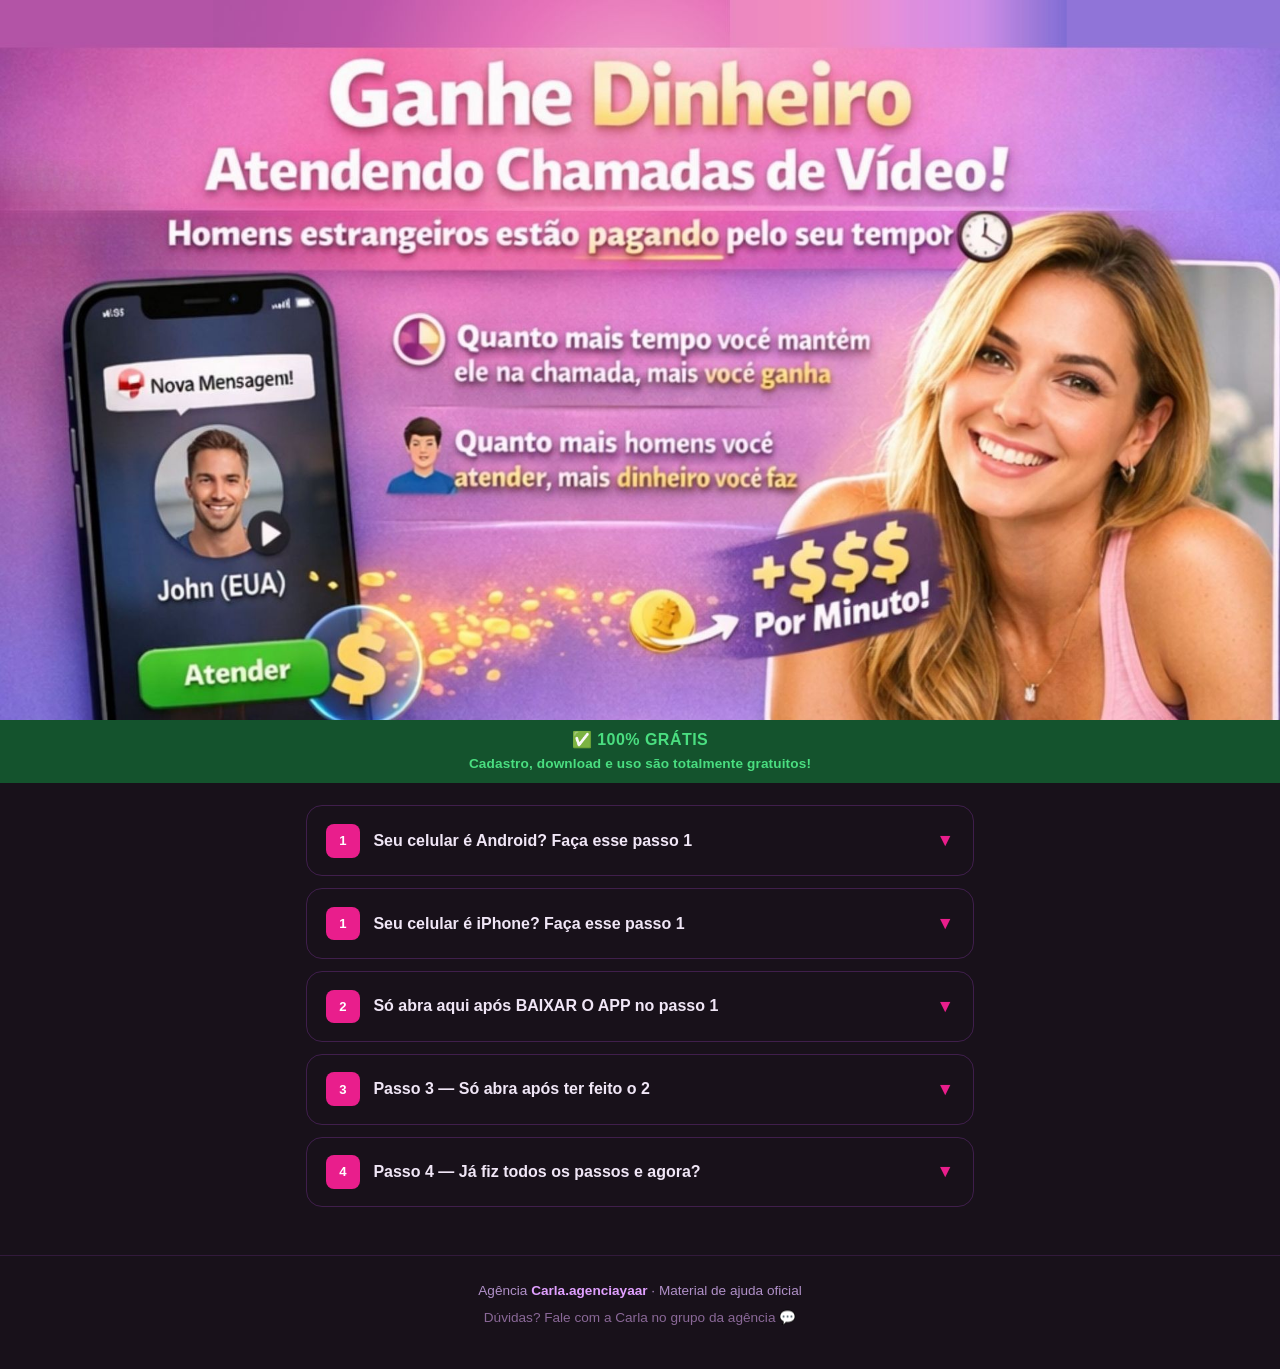
==== index.html @ 20549ee6 "Atualiza título do passo 2: 'Só abra aqui após BAIXAR O APP no passo 1'" ====
<!DOCTYPE html>
<html lang="pt-BR">
<head>
  <meta charset="UTF-8" />
  <meta name="viewport" content="width=device-width, initial-scale=1.0" />
  <title>Carla.agenciayaar – Tutorial</title>
  <link rel="icon" href="favicon.svg" type="image/svg+xml" />
  <link href="https://api.fontshare.com/v2/css?f[]=nunito@400,500,600,700,800,900&display=swap" rel="stylesheet" />
  <style>
    *, *::before, *::after { box-sizing: border-box; margin: 0; padding: 0; }
    html { scroll-behavior: smooth; -webkit-text-size-adjust: none; }
    body {
      font-family: 'Nunito', sans-serif;
      background-color: #18111a;
      color: #f0e6f6;
      min-height: 100dvh;
      line-height: 1.6;
    }

    .site-header { display: none; }

    .banner-topo {
      width: 100%;
      display: block;
      line-height: 0;
    }
    .banner-topo img {
      width: 100%;
      height: auto;
      display: block;
      object-fit: cover;
    }

    .id-form { display: flex; flex-direction: column; gap: .75rem; }
    .id-form .field { display: flex; flex-direction: column; gap: .3rem; }
    .id-form label { font-size: .88rem; font-weight: 700; color: #e0c8f0; letter-spacing: .02em; }
    .id-form input {
      background: rgba(21, 13, 28, 0.7); border: 1.5px solid #4a2560; border-radius: .6rem;
      padding: .75rem 1rem; font-size: 1rem; font-family: inherit; color: #f0e6f6;
      outline: none; transition: border-color .18s, box-shadow .18s; width: 100%; min-height: 44px;
    }
    .id-form input::placeholder { color: #6a4880; }
    .id-form input:focus { border-color: #e91e8c; box-shadow: 0 0 0 3px rgba(233,30,140,0.18); }
    .btn-enviar {
      display: flex; align-items: center; justify-content: center; gap: .5rem;
      background: #e91e8c; color: #fff; font-family: inherit; font-size: 1rem;
      font-weight: 800; padding: .85rem 1.2rem; border-radius: 2rem; border: none;
      cursor: pointer; width: 100%; min-height: 48px; margin-top: .2rem;
      transition: background .18s, transform .12s, opacity .18s; letter-spacing: .02em;
    }
    .btn-enviar:hover:not(:disabled) { background: #c2177a; transform: translateY(-1px); }
    .btn-enviar:disabled { opacity: .6; cursor: not-allowed; }
    .btn-enviar .spinner {
      width: 16px; height: 16px; border: 2.5px solid rgba(255,255,255,0.4);
      border-top-color: #fff; border-radius: 50%; animation: spin .7s linear infinite; display: none;
    }
    .btn-enviar.loading .spinner { display: block; }
    .btn-enviar.loading .btn-text { display: none; }
    @keyframes spin { to { transform: rotate(360deg); } }
    .form-feedback {
      border-radius: .6rem; padding: .7rem 1rem; font-size: .88rem;
      font-weight: 700; line-height: 1.5; display: none; margin-top: .3rem;
    }
    .form-feedback.show { display: block; }
    .form-feedback.success { background: #0a2015; border-left: 4px solid #22c55e; color: #bbf7d0; }
    .form-feedback.error   { background: #2a0d12; border-left: 4px solid #ef4444; color: #fecaca; }

    .faixa-gratis {
      background: rgb(20, 83, 45); padding: .65rem 1rem; text-align: center;
    }
    .faixa-gratis .linha1 {
      display: block; font-size: 1rem; font-weight: 900; color: #4ade80;
      letter-spacing: .03em; line-height: 1.3;
    }
    .faixa-gratis .linha2 {
      display: block; font-size: .85rem; font-weight: 700; color: #4ade80;
      letter-spacing: .01em; line-height: 1.4; margin-top: .15rem;
    }

    .steps-container {
      max-width: 700px; margin: 1.4rem auto 3rem; padding: 0 1rem;
      display: flex; flex-direction: column; gap: .75rem;
    }
    .step-card { background: transparent; border-radius: 1rem; overflow: hidden; border: 1.5px solid rgba(90, 40, 110, 0.6); }
    .step-header {
      display: flex; align-items: center; gap: .85rem; width: 100%;
      background: none; border: none; padding: 1.1rem 1.2rem; cursor: pointer;
      text-align: left; color: #f0e6f6; font-family: inherit;
      font-size: 1rem; font-weight: 700; transition: background .18s;
    }
    .step-header:hover { background: rgba(233,30,140,0.08); }
    .step-header[aria-expanded="true"] { background: rgba(233,30,140,0.1); }
    .step-number {
      background: #e91e8c; color: #fff; font-size: .82rem; font-weight: 800;
      border-radius: .5rem; min-width: 2.1rem; height: 2.1rem;
      display: flex; align-items: center; justify-content: center; flex-shrink: 0;
    }
    .step-title { flex: 1; }
    .step-arrow { color: #e91e8c; font-size: 1.1rem; flex-shrink: 0; transition: transform .25s cubic-bezier(.16,1,.3,1); }
    .step-header[aria-expanded="true"] .step-arrow { transform: rotate(180deg); }
    .step-content { display: none; }
    .step-content.open { display: block; }
    .step-body {
      padding: 0 1.2rem 1.4rem; border-top: 1.5px solid rgba(90, 40, 110, 0.5);
      padding-top: 1rem; font-size: .95rem; color: #d8c8ea; line-height: 1.75;
    }
    .step-body p { margin-bottom: .7rem; }
    .step-body ul { padding-left: 1.4rem; margin-bottom: .8rem; }
    .step-body ul li { margin-bottom: .35rem; }
    .step-body strong { color: #f0e6f6; }
    .alert { border-radius: .6rem; padding: .75rem 1rem; margin: .7rem 0; font-size: .92rem; line-height: 1.55; }
    .alert-warning { background: transparent; border-left: 4px solid #f59e0b; color: #fde68a; }
    .alert-error   { background: transparent; border-left: 4px solid #ef4444; color: #fecaca; }
    .alert-success { background: transparent; border-left: 4px solid #22c55e; color: #bbf7d0; }
    .alert-info    { background: transparent; border-left: 4px solid #60a5fa; color: #bfdbfe; }
    .alert-pink    { background: transparent; border-left: 4px solid #e91e8c; color: #f9a8d4; }
    .step-images { display: flex; gap: 1rem; flex-wrap: wrap; justify-content: center; margin: 1rem 0; }
    .img-block { flex: 1; min-width: 140px; max-width: 240px; text-align: center; }
    .img-block img, .img-single {
      width: 100%; border-radius: .75rem; border: 2px solid rgba(90, 40, 110, 0.6);
      display: block; margin: 0 auto; max-width: 280px;
    }
    .img-single { margin: 1rem auto; }
    .img-caption { font-size: .82rem; color: #c4a8d8; margin-top: .4rem; line-height: 1.4; }
    .cta-links { display: flex; flex-wrap: wrap; gap: .7rem; margin-top: 1rem; }
    .cta-btn {
      display: inline-flex; align-items: center; gap: .5rem;
      background: #25D366; color: #fff; font-family: inherit;
      font-size: .93rem; font-weight: 700; padding: .65rem 1.2rem;
      border-radius: 2rem; text-decoration: none; border: none; cursor: pointer;
      transition: background .18s, transform .12s;
    }
    .cta-btn:hover { background: #1da851; transform: translateY(-1px); }
    .site-footer {
      text-align: center; padding: 1.5rem 1rem 2.5rem;
      font-size: .85rem; color: #b090c8; border-top: 1px solid rgba(90, 40, 110, 0.4);
      background: transparent;
    }
    .site-footer strong { color: #e0a0ff; }
    .footer-small { margin-top: .3rem; color: #8a6898; }
    @media (max-width: 480px) {
      .steps-container { padding: 0 .75rem; }
      .step-header { padding: .95rem 1rem; font-size: .95rem; }
      .step-body { padding: 0 1rem 1.2rem; padding-top: .85rem; }
    }
  </style>
</head>
<body>

  <header class="site-header"></header>

  <div class="banner-topo">
    <img src="assets/img/banner-topo.jpg" alt="Carla.agenciayaar – Tutorial oficial" width="1200" height="400" loading="eager" />
  </div>

  <div class="faixa-gratis">
    <span class="linha1">✅ 100% GRÁTIS</span>
    <span class="linha2">Cadastro, download e uso são totalmente gratuitos!</span>
  </div>

  <main class="steps-container" id="main-content">

    <!-- PASSO 1 - ANDROID -->
    <article class="step-card" id="step-1">
      <button class="step-header" aria-expanded="false" aria-controls="content-1">
        <span class="step-number">1</span>
        <span class="step-title">Seu celular é Android? Faça esse passo 1</span>
        <span class="step-arrow" aria-hidden="true">▼</span>
      </button>
      <div class="step-content" id="content-1">
        <div class="step-body">
          <p>Para baixar o app, você precisa entrar no site oficial:</p>
          <div class="alert alert-pink">🌐 <strong>Site oficial:</strong> <a href="https://www.yaarlive.com" target="_blank" rel="noopener noreferrer" style="color:#f9a8d4;">www.yaarlive.com</a></div>
          <p>No site, clique no botão com o robozinho 🤖</p>
          <p>Na hora de instalar, o celular vai mostrar um <strong>aviso do Google Play Protect</strong>.<br>É normal. Você precisa clicar onde eu estou explicando aqui em baixo nas fotos:</p>
          <div class="alert alert-error">🚫 <strong>NÃO clique em "Entendi" ou "OK"</strong> — isso cancela a instalação e vai dar errado!</div>
          <div class="step-images">
            <div class="img-block">
              <img src="https://raw.githubusercontent.com/anaacarlafo-spec/agencia-carla-tutorial/main/assets/img/aviso-1.jpg" alt="Aviso Google Play Protect" loading="lazy" />
              <p class="img-caption">1️⃣ Clique em <strong>"Mais detalhes"</strong></p>
            </div>
            <div class="img-block">
              <img src="https://raw.githubusercontent.com/anaacarlafo-spec/agencia-carla-tutorial/main/assets/img/aviso-2.jpg" alt="Instalar assim mesmo" loading="lazy" />
              <p class="img-caption">2️⃣ Clique em <strong>"Instalar assim mesmo"</strong></p>
            </div>
          </div>
          <div class="alert alert-success">✅ Pronto! O app vai instalar normalmente depois disso.</div>
        </div>
      </div>
    </article>

    <!-- PASSO 1 - IPHONE -->
    <article class="step-card" id="step-2">
      <button class="step-header" aria-expanded="false" aria-controls="content-2">
        <span class="step-number">1</span>
        <span class="step-title">Seu celular é iPhone? Faça esse passo 1</span>
        <span class="step-arrow" aria-hidden="true">▼</span>
      </button>
      <div class="step-content" id="content-2">
        <div class="step-body">
          <p>Para baixar o app, você precisa entrar no site oficial:</p>
          <div class="alert alert-pink">🌐 <strong>Site oficial:</strong> <a href="https://www.yaarlive.com" target="_blank" rel="noopener noreferrer" style="color:#f9a8d4;">www.yaarlive.com</a></div>
          <p>Depois de entrar no site, escolha iPhone.<br>Depois de baixar, siga esses passos nas configurações do celular:</p>
          <ul>
            <li>1️⃣ Vá em <strong>Ajustes</strong> do celular</li>
            <li>2️⃣ Clique em <strong>Geral</strong></li>
            <li>3️⃣ Clique em <strong>Gestão de VPN e Gerenciamento de Dispositivo</strong></li>
            <li>4️⃣ Clique no nome do app (<strong>XL…</strong>)</li>
            <li>5️⃣ Clique em <strong>Confiar em "XL…"</strong></li>
            <li>6️⃣ Clique em <strong>Permitir</strong></li>
            <li>7️⃣ <strong>Reinicie o celular</strong></li>
          </ul>
          <div class="alert alert-success">✅ Depois de reiniciar, o app vai abrir normalmente!</div>
          <div class="alert alert-warning">⚠️ Se tiver dificuldade, manda mensagem para a Carla que ela te ajuda.</div>
        </div>
      </div>
    </article>

    <!-- PASSO 2 -->
    <article class="step-card" id="step-3">
      <button class="step-header" aria-expanded="false" aria-controls="content-3">
        <span class="step-number">2</span>
        <span class="step-title">Só abra aqui após BAIXAR O APP no passo 1</span>
        <span class="step-arrow" aria-hidden="true">▼</span>
      </button>
      <div class="step-content" id="content-3">
        <div class="step-body">
          <div class="alert alert-error">📸 <strong>É obrigatório colocar pelo menos 1 foto para seu perfil ser aceito.</strong></div>
          <p>Depois de criar sua conta no app, você precisa <strong>colocar uma foto no seu perfil</strong>.</p>
          <div class="step-images">
            <div class="img-block">
              <img src="https://raw.githubusercontent.com/anaacarlafo-spec/agencia-carla-tutorial/main/assets/img/sua-foto.jpg" alt="Perfil com foto" loading="lazy" />
              <p class="img-caption">📸 <strong>Imagem 1 — Com foto:</strong> assim fica corretamente</p>
            </div>
            <div class="img-block">
              <img src="https://raw.githubusercontent.com/anaacarlafo-spec/TUTORIAL-CAPTURA/main/assets/img/perfil-id.jpg" alt="Perfil com bonequinha" loading="lazy" />
              <p class="img-caption">🙋 <strong>Com bonequinha:</strong> é normal!</p>
            </div>
          </div>
          <div class="alert alert-warning">⚠️ Atenção: Mesmo depois de colocar a foto, a tela pode continuar mostrando o avatar. Isso é normal! O importante é ter colocado a foto igual aparece na imagem 1.<br><br>Se você já fez, pode seguir para o próximo passo 3!</div>
        </div>
      </div>
    </article>

    <!-- PASSO 3 -->
    <article class="step-card" id="step-4">
      <button class="step-header" aria-expanded="false" aria-controls="content-4">
        <span class="step-number">3</span>
        <span class="step-title">Passo 3 — Só abra após ter feito o 2</span>
        <span class="step-arrow" aria-hidden="true">▼</span>
      </button>
      <div class="step-content" id="content-4">
        <div class="step-body">
          <p>Agora você precisa encontrar o seu <strong>número de ID</strong> no app e preencher o formulário abaixo.</p>
          <img src="https://raw.githubusercontent.com/anaacarlafo-spec/TUTORIAL-CAPTURA/main/assets/img/idcortado.jpg" alt="Número de ID no perfil" class="img-single" loading="lazy" />
          <p class="img-caption" style="text-align:center; margin-bottom:1rem;">📋 O número de ID fica abaixo do avatar, na tela de perfil</p>
          <p>Preencha os campos abaixo e clique em <strong>Enviar</strong>:</p>
          <form class="id-form" id="id-form-step4" novalidate>
            <div class="field">
              <label for="campo-id">🔢 Seu número de ID no app</label>
              <input type="text" id="campo-id" name="campo-id" placeholder="Ex: 123456789" inputmode="numeric" autocomplete="off" required />
            </div>
            <div class="field">
              <label for="campo-email">📧 Seu e-mail de contato</label>
              <input type="email" id="campo-email" name="campo-email" placeholder="Ex: seuemail@gmail.com" autocomplete="email" required />
            </div>
            <div class="field">
              <label for="campo-whatsapp">📱 Seu WhatsApp com DDD</label>
              <input type="tel" id="campo-whatsapp" name="campo-whatsapp" placeholder="Ex: 32991234567" inputmode="numeric" autocomplete="tel" required />
            </div>
            <div class="form-feedback" id="form-feedback" role="alert"></div>
            <button type="submit" class="btn-enviar" id="btn-enviar">
              <span class="spinner" aria-hidden="true"></span>
              <span class="btn-text">✉️ Enviar meus dados</span>
            </button>
          </form>
          <div class="alert alert-warning" style="margin-top:1rem;">
            ⚠️ <strong>Não pule esta etapa!</strong> Sem enviar o ID, sua conta não é ativada.
          </div>
        </div>
      </div>
    </article>

    <!-- PASSO 4 -->
    <article class="step-card" id="step-5">
      <button class="step-header" aria-expanded="false" aria-controls="content-5">
        <span class="step-number">4</span>
        <span class="step-title">Passo 4 — Já fiz todos os passos e agora?</span>
        <span class="step-arrow" aria-hidden="true">▼</span>
      </button>
      <div class="step-content" id="content-5">
        <div class="step-body">
          <p>Depois que você enviar o número de ID, a <strong>Carla vai ativar seu perfil no sistema</strong> e te mandar o <strong>Material de Ajuda no e-mail</strong> que você preencheu. 💕</p>
          <div class="alert alert-success">✅ Fique de olho na sua caixa de entrada! O material chegará no e-mail cadastrado.</div>
          <p style="margin-top:.8rem;">Dúvidas? Fale com a Carla pelo WhatsApp:</p>
          <div class="cta-links">
            <a href="https://api.whatsapp.com/send?phone=5532991250940" target="_blank" rel="noopener noreferrer" class="cta-btn">💬 WhatsApp da Carla</a>
          </div>
        </div>
      </div>
    </article>

  </main>

  <footer class="site-footer">
    <p>Agência <strong>Carla.agenciayaar</strong> · Material de ajuda oficial</p>
    <p class="footer-small">Dúvidas? Fale com a Carla no grupo da agência 💬</p>
  </footer>

  <script>
    const SHEETS_URL = 'https://script.google.com/macros/s/AKfycbxgZjuNT_Jw_Y0WItbK7TkFc8P4o1BWo0Xwwei5WXuMPZKooofO2iANCJgigcc3WlTfvw/exec';

    (function() {
      const form = document.getElementById('id-form-step4');
      const btn  = document.getElementById('btn-enviar');
      const feedback = document.getElementById('form-feedback');
      const inputId       = document.getElementById('campo-id');
      const inputEmail    = document.getElementById('campo-email');
      const inputWhatsapp = document.getElementById('campo-whatsapp');
      function show(type, msg) { feedback.className = 'form-feedback show ' + type; feedback.innerHTML = msg; }
      function hide() { feedback.className = 'form-feedback'; feedback.innerHTML = ''; }
      form.addEventListener('submit', async (e) => {
        e.preventDefault(); hide();
        const id = inputId.value.trim(), email = inputEmail.value.trim(), whatsapp = inputWhatsapp.value.trim();
        if (!id || !email || !whatsapp) { show('error', '⚠️ Por favor, preencha todos os campos antes de enviar.'); return; }
        btn.disabled = true; btn.classList.add('loading');
        try {
          const res  = await fetch(SHEETS_URL + '?' + new URLSearchParams({ id, email, whatsapp }), { method: 'GET', redirect: 'follow' });
          const json = await res.json();
          if (json.status === 'success') { show('success', '✅ Dados enviados com sucesso! A Carla vai ativar sua conta e te mandar o material no e-mail. 💕'); form.reset(); }
          else { show('error', '❌ Erro: ' + (json.message || 'tente novamente.')); }
        } catch { show('error', '❌ Não foi possível conectar. Verifique sua internet e tente novamente.'); }
        finally { btn.disabled = false; btn.classList.remove('loading'); }
      });
    })();

    document.querySelectorAll('.step-header').forEach(btn => {
      btn.addEventListener('click', () => {
        const expanded = btn.getAttribute('aria-expanded') === 'true';
        const content  = document.getElementById(btn.getAttribute('aria-controls'));
        btn.setAttribute('aria-expanded', String(!expanded));
        content.classList.toggle('open', !expanded);
      });
    });
  </script>
</body>
</html>
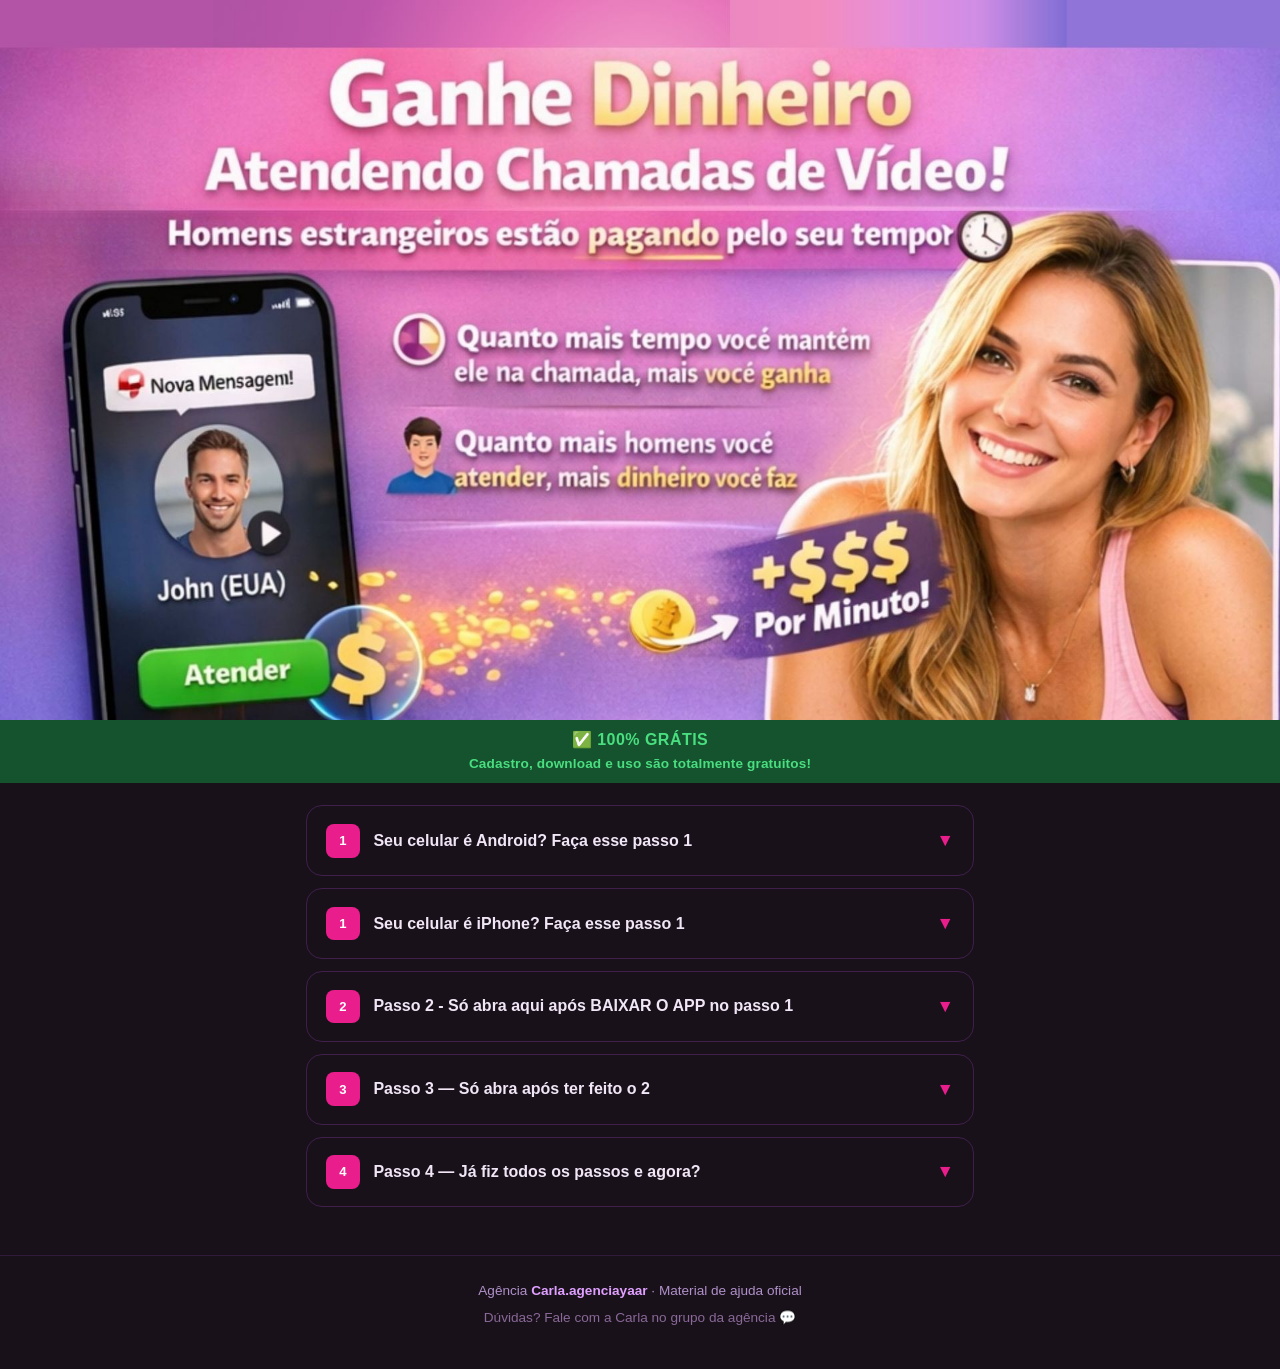
==== commit 5e32d421: "Atualiza título do passo 2: 'Passo 2 - Só abra aqui após BAIXAR O APP no passo 1'" ====
--- a/index.html
+++ b/index.html
@@ -220,7 +220,7 @@
     <article class="step-card" id="step-3">
       <button class="step-header" aria-expanded="false" aria-controls="content-3">
         <span class="step-number">2</span>
-        <span class="step-title">Só abra aqui após BAIXAR O APP no passo 1</span>
+        <span class="step-title">Passo 2 - Só abra aqui após BAIXAR O APP no passo 1</span>
         <span class="step-arrow" aria-hidden="true">▼</span>
       </button>
       <div class="step-content" id="content-3">
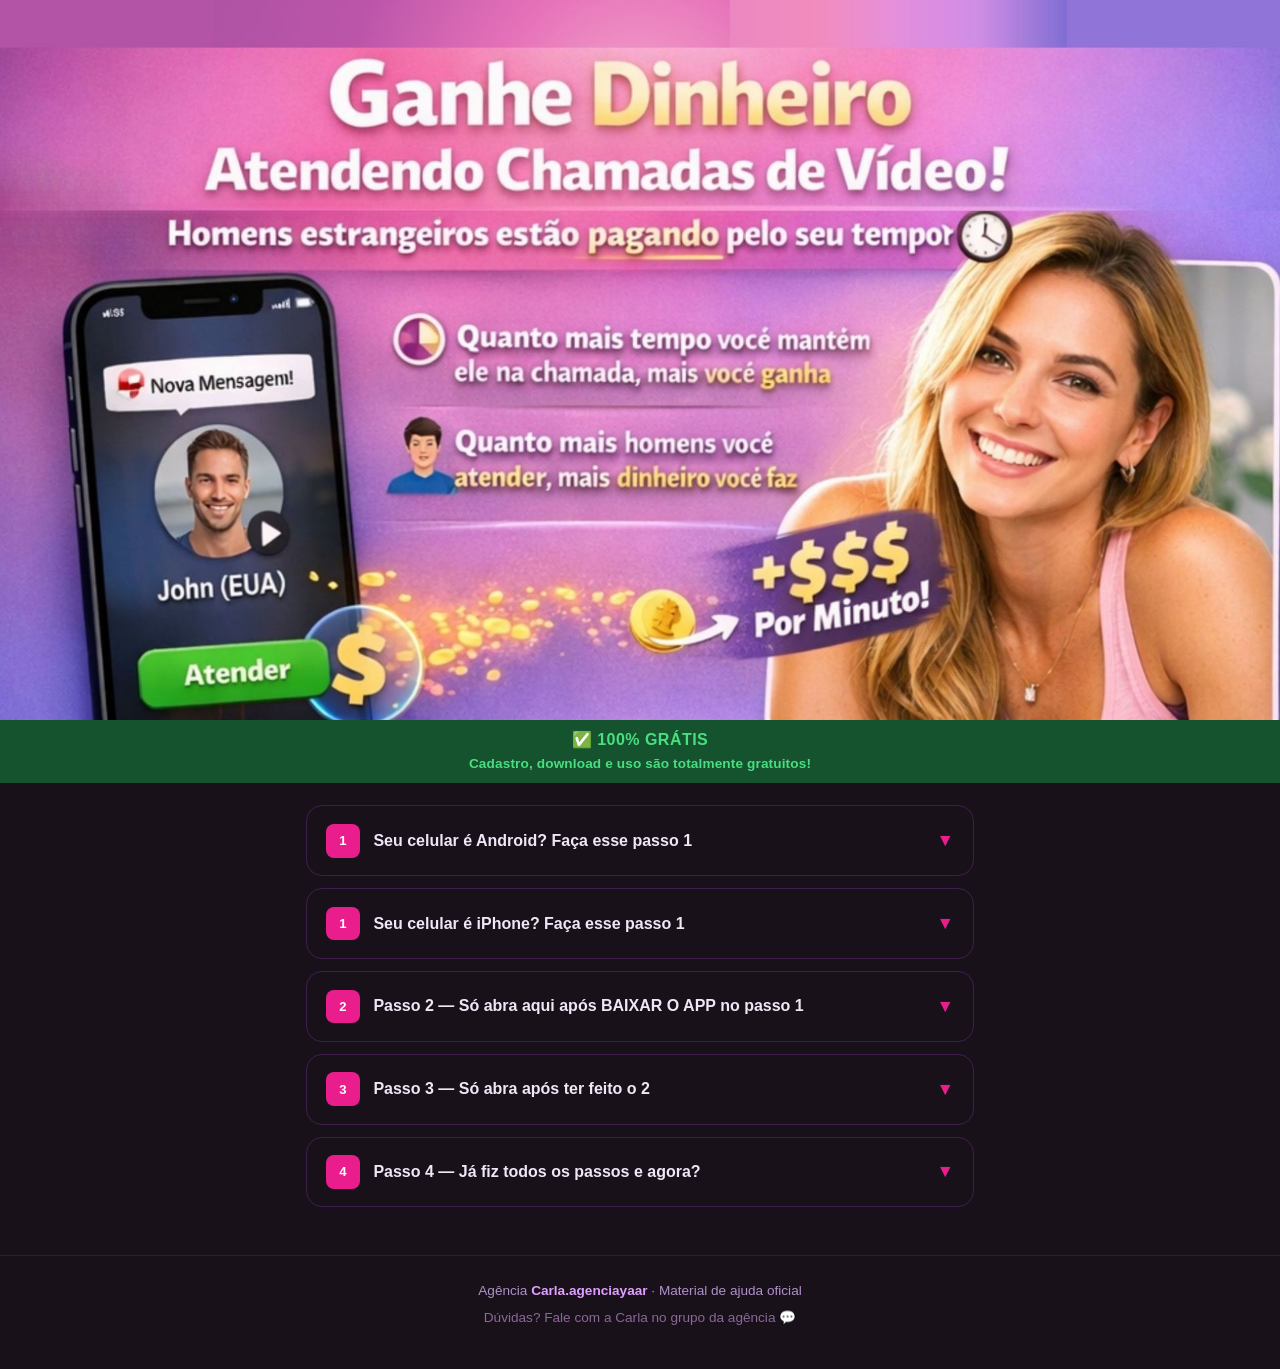
==== commit d0bfb046: "Troca traço por travessão no título do passo 2" ====
--- a/index.html
+++ b/index.html
@@ -220,7 +220,7 @@
     <article class="step-card" id="step-3">
       <button class="step-header" aria-expanded="false" aria-controls="content-3">
         <span class="step-number">2</span>
-        <span class="step-title">Passo 2 - Só abra aqui após BAIXAR O APP no passo 1</span>
+        <span class="step-title">Passo 2 — Só abra aqui após BAIXAR O APP no passo 1</span>
         <span class="step-arrow" aria-hidden="true">▼</span>
       </button>
       <div class="step-content" id="content-3">
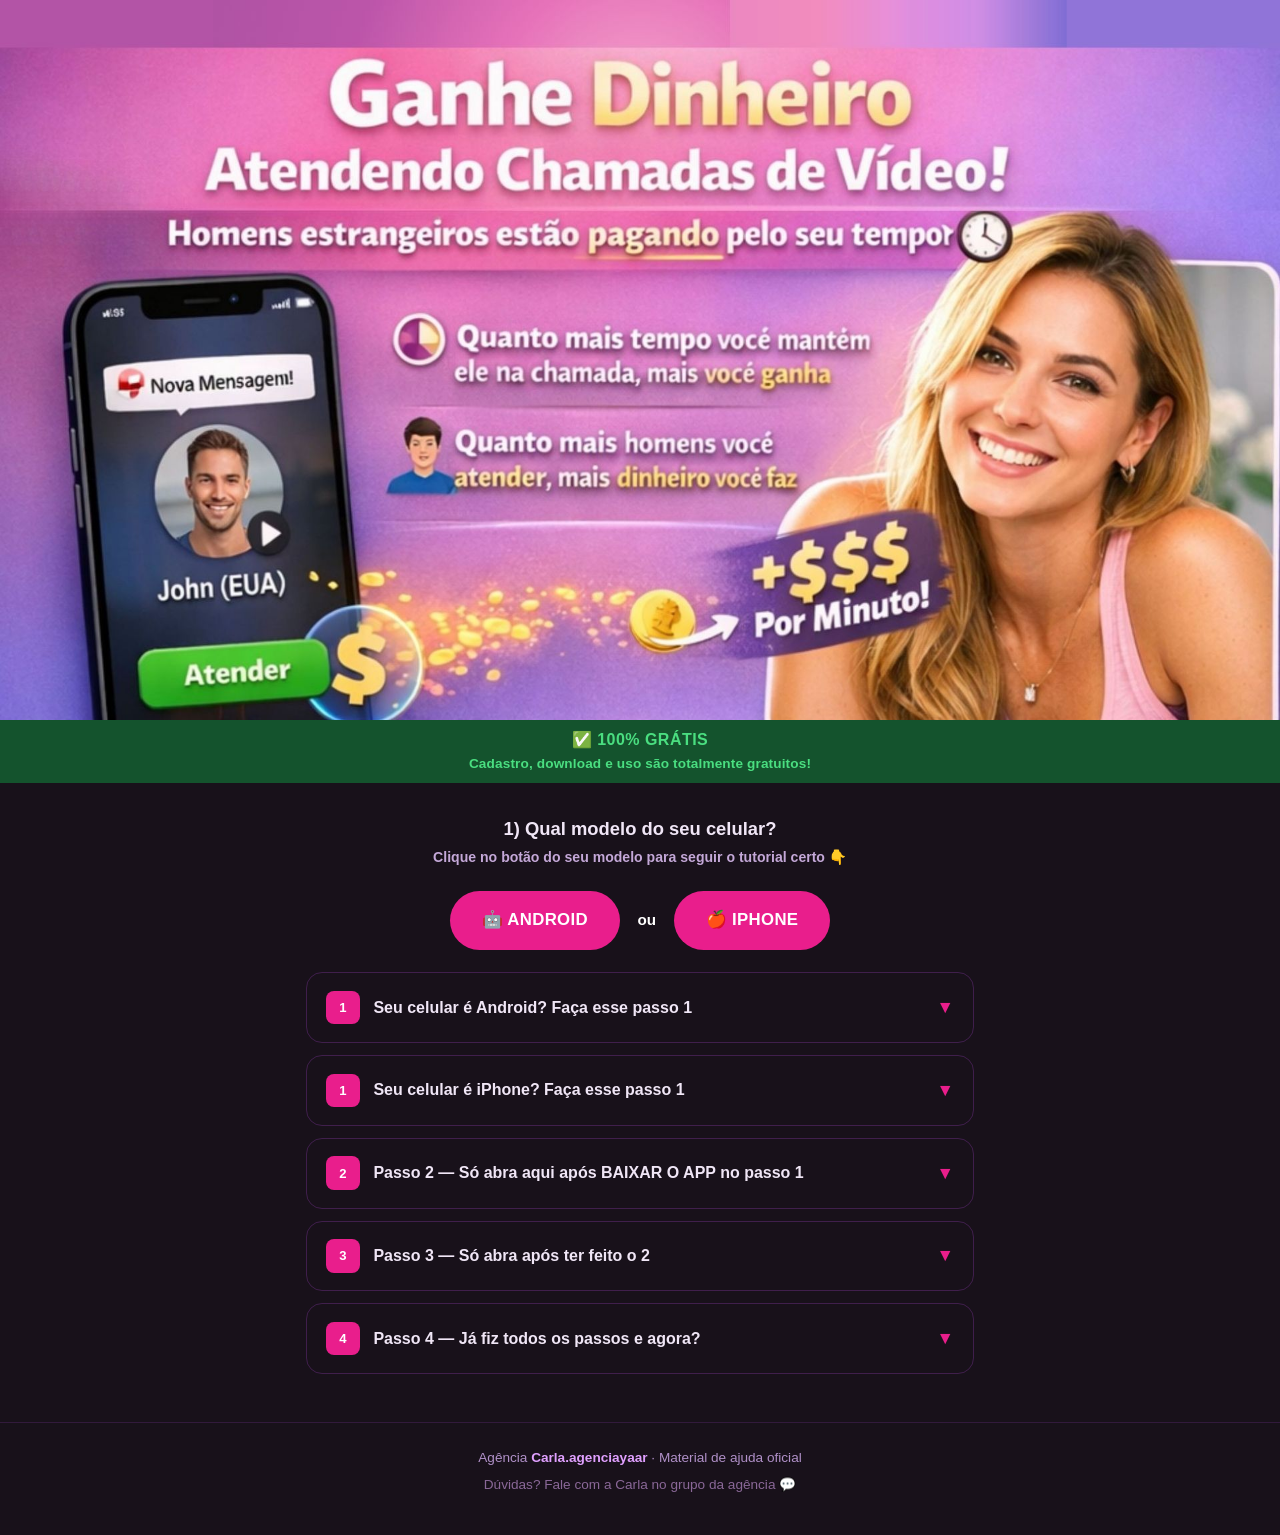
==== commit 41e67552: "feat: adiciona seleção de celular (Android/iPhone) no início da página" ====
--- a/index.html
+++ b/index.html
@@ -19,18 +19,69 @@
 
     .site-header { display: none; }
 
-    .banner-topo {
-      width: 100%;
+    .banner-topo { width: 100%; display: block; line-height: 0; }
+    .banner-topo img { width: 100%; height: auto; display: block; object-fit: cover; }
+
+    .faixa-gratis { background: rgb(20, 83, 45); padding: .65rem 1rem; text-align: center; }
+    .faixa-gratis .linha1 { display: block; font-size: 1rem; font-weight: 900; color: #4ade80; letter-spacing: .03em; line-height: 1.3; }
+    .faixa-gratis .linha2 { display: block; font-size: .85rem; font-weight: 700; color: #4ade80; letter-spacing: .01em; line-height: 1.4; margin-top: .15rem; }
+
+    /* ── SELEÇÃO DE CELULAR ── */
+    .escolha-celular {
+      max-width: 700px;
+      margin: 2rem auto 0;
+      padding: 0 1rem;
+      text-align: center;
+    }
+    .escolha-celular .pergunta {
+      font-size: 1.15rem;
+      font-weight: 800;
+      color: #f0e6f6;
+      margin-bottom: 1.4rem;
+      line-height: 1.5;
+    }
+    .escolha-celular .pergunta span {
       display: block;
-      line-height: 0;
-    }
-    .banner-topo img {
-      width: 100%;
-      height: auto;
-      display: block;
-      object-fit: cover;
-    }
-
+      font-size: .88rem;
+      font-weight: 600;
+      color: #c4a8d8;
+      margin-top: .3rem;
+    }
+    .botoes-celular {
+      display: flex;
+      align-items: center;
+      justify-content: center;
+      gap: 0;
+    }
+    .btn-celular {
+      display: inline-flex;
+      align-items: center;
+      justify-content: center;
+      gap: .45rem;
+      background: #e91e8c;
+      color: #fff;
+      font-family: inherit;
+      font-size: 1.05rem;
+      font-weight: 800;
+      padding: 1rem 2rem;
+      border-radius: 999px;
+      border: none;
+      cursor: pointer;
+      text-decoration: none;
+      transition: background .18s, transform .12s;
+      min-width: 140px;
+      letter-spacing: .02em;
+    }
+    .btn-celular:hover { background: #c2177a; transform: translateY(-2px); }
+    .ou-separador {
+      font-size: .95rem;
+      font-weight: 800;
+      color: #fff;
+      padding: 0 1.1rem;
+      flex-shrink: 0;
+    }
+
+    /* ── ACCORDIONS ── */
     .id-form { display: flex; flex-direction: column; gap: .75rem; }
     .id-form .field { display: flex; flex-direction: column; gap: .3rem; }
     .id-form label { font-size: .88rem; font-weight: 700; color: #e0c8f0; letter-spacing: .02em; }
@@ -64,18 +115,6 @@
     .form-feedback.show { display: block; }
     .form-feedback.success { background: #0a2015; border-left: 4px solid #22c55e; color: #bbf7d0; }
     .form-feedback.error   { background: #2a0d12; border-left: 4px solid #ef4444; color: #fecaca; }
-
-    .faixa-gratis {
-      background: rgb(20, 83, 45); padding: .65rem 1rem; text-align: center;
-    }
-    .faixa-gratis .linha1 {
-      display: block; font-size: 1rem; font-weight: 900; color: #4ade80;
-      letter-spacing: .03em; line-height: 1.3;
-    }
-    .faixa-gratis .linha2 {
-      display: block; font-size: .85rem; font-weight: 700; color: #4ade80;
-      letter-spacing: .01em; line-height: 1.4; margin-top: .15rem;
-    }
 
     .steps-container {
       max-width: 700px; margin: 1.4rem auto 3rem; padding: 0 1rem;
@@ -142,6 +181,7 @@
       .steps-container { padding: 0 .75rem; }
       .step-header { padding: .95rem 1rem; font-size: .95rem; }
       .step-body { padding: 0 1rem 1.2rem; padding-top: .85rem; }
+      .btn-celular { font-size: .95rem; padding: .9rem 1.4rem; min-width: 120px; }
     }
   </style>
 </head>
@@ -157,6 +197,19 @@
     <span class="linha1">✅ 100% GRÁTIS</span>
     <span class="linha2">Cadastro, download e uso são totalmente gratuitos!</span>
   </div>
+
+  <!-- SELEÇÃO DE CELULAR -->
+  <section class="escolha-celular" aria-label="Escolha o modelo do seu celular">
+    <p class="pergunta">
+      1) Qual modelo do seu celular?
+      <span>Clique no botão do seu modelo para seguir o tutorial certo 👇</span>
+    </p>
+    <div class="botoes-celular">
+      <a class="btn-celular" href="pagina2">🤖 ANDROID</a>
+      <span class="ou-separador">ou</span>
+      <a class="btn-celular" href="pagina3">🍎 IPHONE</a>
+    </div>
+  </section>
 
   <main class="steps-container" id="main-content">
 
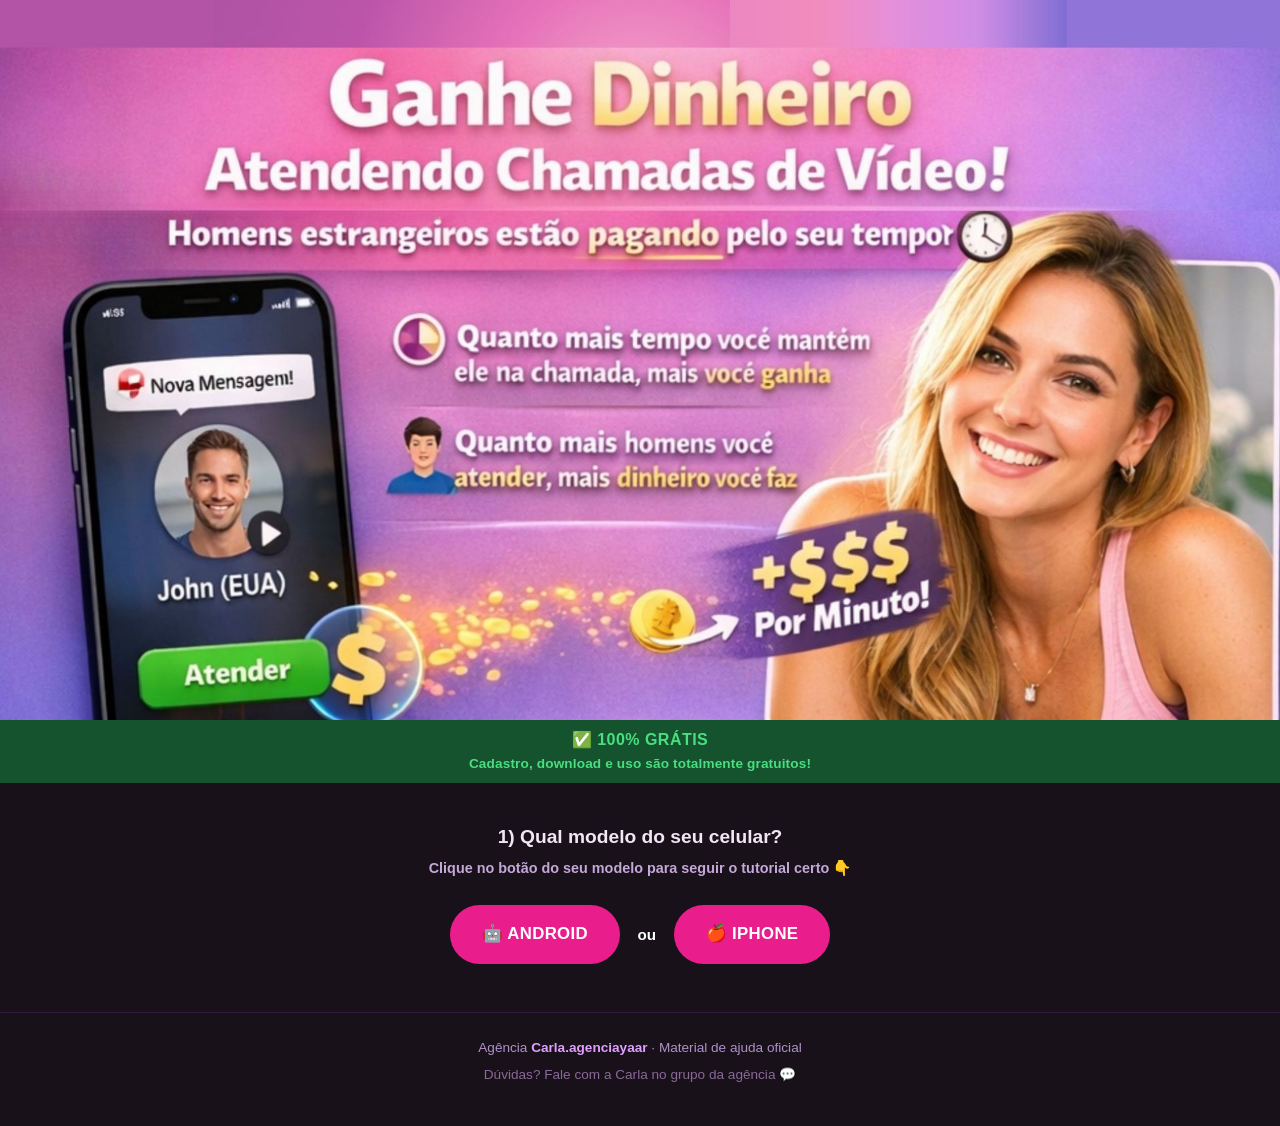
==== commit 9bbc7d4d: "feat: página inicial só com seleção de celular, remove todos os accordions" ====
--- a/index.html
+++ b/index.html
@@ -17,8 +17,6 @@
       line-height: 1.6;
     }
 
-    .site-header { display: none; }
-
     .banner-topo { width: 100%; display: block; line-height: 0; }
     .banner-topo img { width: 100%; height: auto; display: block; object-fit: cover; }
 
@@ -26,26 +24,25 @@
     .faixa-gratis .linha1 { display: block; font-size: 1rem; font-weight: 900; color: #4ade80; letter-spacing: .03em; line-height: 1.3; }
     .faixa-gratis .linha2 { display: block; font-size: .85rem; font-weight: 700; color: #4ade80; letter-spacing: .01em; line-height: 1.4; margin-top: .15rem; }
 
-    /* ── SELEÇÃO DE CELULAR ── */
     .escolha-celular {
       max-width: 700px;
-      margin: 2rem auto 0;
+      margin: 2.5rem auto 3rem;
       padding: 0 1rem;
       text-align: center;
     }
     .escolha-celular .pergunta {
-      font-size: 1.15rem;
+      font-size: 1.2rem;
       font-weight: 800;
       color: #f0e6f6;
-      margin-bottom: 1.4rem;
+      margin-bottom: 1.6rem;
       line-height: 1.5;
     }
     .escolha-celular .pergunta span {
       display: block;
-      font-size: .88rem;
+      font-size: .9rem;
       font-weight: 600;
       color: #c4a8d8;
-      margin-top: .3rem;
+      margin-top: .4rem;
     }
     .botoes-celular {
       display: flex;
@@ -69,7 +66,7 @@
       cursor: pointer;
       text-decoration: none;
       transition: background .18s, transform .12s;
-      min-width: 140px;
+      min-width: 145px;
       letter-spacing: .02em;
     }
     .btn-celular:hover { background: #c2177a; transform: translateY(-2px); }
@@ -81,113 +78,21 @@
       flex-shrink: 0;
     }
 
-    /* ── ACCORDIONS ── */
-    .id-form { display: flex; flex-direction: column; gap: .75rem; }
-    .id-form .field { display: flex; flex-direction: column; gap: .3rem; }
-    .id-form label { font-size: .88rem; font-weight: 700; color: #e0c8f0; letter-spacing: .02em; }
-    .id-form input {
-      background: rgba(21, 13, 28, 0.7); border: 1.5px solid #4a2560; border-radius: .6rem;
-      padding: .75rem 1rem; font-size: 1rem; font-family: inherit; color: #f0e6f6;
-      outline: none; transition: border-color .18s, box-shadow .18s; width: 100%; min-height: 44px;
-    }
-    .id-form input::placeholder { color: #6a4880; }
-    .id-form input:focus { border-color: #e91e8c; box-shadow: 0 0 0 3px rgba(233,30,140,0.18); }
-    .btn-enviar {
-      display: flex; align-items: center; justify-content: center; gap: .5rem;
-      background: #e91e8c; color: #fff; font-family: inherit; font-size: 1rem;
-      font-weight: 800; padding: .85rem 1.2rem; border-radius: 2rem; border: none;
-      cursor: pointer; width: 100%; min-height: 48px; margin-top: .2rem;
-      transition: background .18s, transform .12s, opacity .18s; letter-spacing: .02em;
-    }
-    .btn-enviar:hover:not(:disabled) { background: #c2177a; transform: translateY(-1px); }
-    .btn-enviar:disabled { opacity: .6; cursor: not-allowed; }
-    .btn-enviar .spinner {
-      width: 16px; height: 16px; border: 2.5px solid rgba(255,255,255,0.4);
-      border-top-color: #fff; border-radius: 50%; animation: spin .7s linear infinite; display: none;
-    }
-    .btn-enviar.loading .spinner { display: block; }
-    .btn-enviar.loading .btn-text { display: none; }
-    @keyframes spin { to { transform: rotate(360deg); } }
-    .form-feedback {
-      border-radius: .6rem; padding: .7rem 1rem; font-size: .88rem;
-      font-weight: 700; line-height: 1.5; display: none; margin-top: .3rem;
-    }
-    .form-feedback.show { display: block; }
-    .form-feedback.success { background: #0a2015; border-left: 4px solid #22c55e; color: #bbf7d0; }
-    .form-feedback.error   { background: #2a0d12; border-left: 4px solid #ef4444; color: #fecaca; }
-
-    .steps-container {
-      max-width: 700px; margin: 1.4rem auto 3rem; padding: 0 1rem;
-      display: flex; flex-direction: column; gap: .75rem;
-    }
-    .step-card { background: transparent; border-radius: 1rem; overflow: hidden; border: 1.5px solid rgba(90, 40, 110, 0.6); }
-    .step-header {
-      display: flex; align-items: center; gap: .85rem; width: 100%;
-      background: none; border: none; padding: 1.1rem 1.2rem; cursor: pointer;
-      text-align: left; color: #f0e6f6; font-family: inherit;
-      font-size: 1rem; font-weight: 700; transition: background .18s;
-    }
-    .step-header:hover { background: rgba(233,30,140,0.08); }
-    .step-header[aria-expanded="true"] { background: rgba(233,30,140,0.1); }
-    .step-number {
-      background: #e91e8c; color: #fff; font-size: .82rem; font-weight: 800;
-      border-radius: .5rem; min-width: 2.1rem; height: 2.1rem;
-      display: flex; align-items: center; justify-content: center; flex-shrink: 0;
-    }
-    .step-title { flex: 1; }
-    .step-arrow { color: #e91e8c; font-size: 1.1rem; flex-shrink: 0; transition: transform .25s cubic-bezier(.16,1,.3,1); }
-    .step-header[aria-expanded="true"] .step-arrow { transform: rotate(180deg); }
-    .step-content { display: none; }
-    .step-content.open { display: block; }
-    .step-body {
-      padding: 0 1.2rem 1.4rem; border-top: 1.5px solid rgba(90, 40, 110, 0.5);
-      padding-top: 1rem; font-size: .95rem; color: #d8c8ea; line-height: 1.75;
-    }
-    .step-body p { margin-bottom: .7rem; }
-    .step-body ul { padding-left: 1.4rem; margin-bottom: .8rem; }
-    .step-body ul li { margin-bottom: .35rem; }
-    .step-body strong { color: #f0e6f6; }
-    .alert { border-radius: .6rem; padding: .75rem 1rem; margin: .7rem 0; font-size: .92rem; line-height: 1.55; }
-    .alert-warning { background: transparent; border-left: 4px solid #f59e0b; color: #fde68a; }
-    .alert-error   { background: transparent; border-left: 4px solid #ef4444; color: #fecaca; }
-    .alert-success { background: transparent; border-left: 4px solid #22c55e; color: #bbf7d0; }
-    .alert-info    { background: transparent; border-left: 4px solid #60a5fa; color: #bfdbfe; }
-    .alert-pink    { background: transparent; border-left: 4px solid #e91e8c; color: #f9a8d4; }
-    .step-images { display: flex; gap: 1rem; flex-wrap: wrap; justify-content: center; margin: 1rem 0; }
-    .img-block { flex: 1; min-width: 140px; max-width: 240px; text-align: center; }
-    .img-block img, .img-single {
-      width: 100%; border-radius: .75rem; border: 2px solid rgba(90, 40, 110, 0.6);
-      display: block; margin: 0 auto; max-width: 280px;
-    }
-    .img-single { margin: 1rem auto; }
-    .img-caption { font-size: .82rem; color: #c4a8d8; margin-top: .4rem; line-height: 1.4; }
-    .cta-links { display: flex; flex-wrap: wrap; gap: .7rem; margin-top: 1rem; }
-    .cta-btn {
-      display: inline-flex; align-items: center; gap: .5rem;
-      background: #25D366; color: #fff; font-family: inherit;
-      font-size: .93rem; font-weight: 700; padding: .65rem 1.2rem;
-      border-radius: 2rem; text-decoration: none; border: none; cursor: pointer;
-      transition: background .18s, transform .12s;
-    }
-    .cta-btn:hover { background: #1da851; transform: translateY(-1px); }
     .site-footer {
       text-align: center; padding: 1.5rem 1rem 2.5rem;
-      font-size: .85rem; color: #b090c8; border-top: 1px solid rgba(90, 40, 110, 0.4);
-      background: transparent;
+      font-size: .85rem; color: #b090c8;
+      border-top: 1px solid rgba(90, 40, 110, 0.4);
     }
     .site-footer strong { color: #e0a0ff; }
     .footer-small { margin-top: .3rem; color: #8a6898; }
+
     @media (max-width: 480px) {
-      .steps-container { padding: 0 .75rem; }
-      .step-header { padding: .95rem 1rem; font-size: .95rem; }
-      .step-body { padding: 0 1rem 1.2rem; padding-top: .85rem; }
       .btn-celular { font-size: .95rem; padding: .9rem 1.4rem; min-width: 120px; }
+      .escolha-celular { margin-top: 2rem; }
     }
   </style>
 </head>
 <body>
-
-  <header class="site-header"></header>
 
   <div class="banner-topo">
     <img src="assets/img/banner-topo.jpg" alt="Carla.agenciayaar – Tutorial oficial" width="1200" height="400" loading="eager" />
@@ -198,7 +103,6 @@
     <span class="linha2">Cadastro, download e uso são totalmente gratuitos!</span>
   </div>
 
-  <!-- SELEÇÃO DE CELULAR -->
   <section class="escolha-celular" aria-label="Escolha o modelo do seu celular">
     <p class="pergunta">
       1) Qual modelo do seu celular?
@@ -211,190 +115,10 @@
     </div>
   </section>
 
-  <main class="steps-container" id="main-content">
-
-    <!-- PASSO 1 - ANDROID -->
-    <article class="step-card" id="step-1">
-      <button class="step-header" aria-expanded="false" aria-controls="content-1">
-        <span class="step-number">1</span>
-        <span class="step-title">Seu celular é Android? Faça esse passo 1</span>
-        <span class="step-arrow" aria-hidden="true">▼</span>
-      </button>
-      <div class="step-content" id="content-1">
-        <div class="step-body">
-          <p>Para baixar o app, você precisa entrar no site oficial:</p>
-          <div class="alert alert-pink">🌐 <strong>Site oficial:</strong> <a href="https://www.yaarlive.com" target="_blank" rel="noopener noreferrer" style="color:#f9a8d4;">www.yaarlive.com</a></div>
-          <p>No site, clique no botão com o robozinho 🤖</p>
-          <p>Na hora de instalar, o celular vai mostrar um <strong>aviso do Google Play Protect</strong>.<br>É normal. Você precisa clicar onde eu estou explicando aqui em baixo nas fotos:</p>
-          <div class="alert alert-error">🚫 <strong>NÃO clique em "Entendi" ou "OK"</strong> — isso cancela a instalação e vai dar errado!</div>
-          <div class="step-images">
-            <div class="img-block">
-              <img src="https://raw.githubusercontent.com/anaacarlafo-spec/agencia-carla-tutorial/main/assets/img/aviso-1.jpg" alt="Aviso Google Play Protect" loading="lazy" />
-              <p class="img-caption">1️⃣ Clique em <strong>"Mais detalhes"</strong></p>
-            </div>
-            <div class="img-block">
-              <img src="https://raw.githubusercontent.com/anaacarlafo-spec/agencia-carla-tutorial/main/assets/img/aviso-2.jpg" alt="Instalar assim mesmo" loading="lazy" />
-              <p class="img-caption">2️⃣ Clique em <strong>"Instalar assim mesmo"</strong></p>
-            </div>
-          </div>
-          <div class="alert alert-success">✅ Pronto! O app vai instalar normalmente depois disso.</div>
-        </div>
-      </div>
-    </article>
-
-    <!-- PASSO 1 - IPHONE -->
-    <article class="step-card" id="step-2">
-      <button class="step-header" aria-expanded="false" aria-controls="content-2">
-        <span class="step-number">1</span>
-        <span class="step-title">Seu celular é iPhone? Faça esse passo 1</span>
-        <span class="step-arrow" aria-hidden="true">▼</span>
-      </button>
-      <div class="step-content" id="content-2">
-        <div class="step-body">
-          <p>Para baixar o app, você precisa entrar no site oficial:</p>
-          <div class="alert alert-pink">🌐 <strong>Site oficial:</strong> <a href="https://www.yaarlive.com" target="_blank" rel="noopener noreferrer" style="color:#f9a8d4;">www.yaarlive.com</a></div>
-          <p>Depois de entrar no site, escolha iPhone.<br>Depois de baixar, siga esses passos nas configurações do celular:</p>
-          <ul>
-            <li>1️⃣ Vá em <strong>Ajustes</strong> do celular</li>
-            <li>2️⃣ Clique em <strong>Geral</strong></li>
-            <li>3️⃣ Clique em <strong>Gestão de VPN e Gerenciamento de Dispositivo</strong></li>
-            <li>4️⃣ Clique no nome do app (<strong>XL…</strong>)</li>
-            <li>5️⃣ Clique em <strong>Confiar em "XL…"</strong></li>
-            <li>6️⃣ Clique em <strong>Permitir</strong></li>
-            <li>7️⃣ <strong>Reinicie o celular</strong></li>
-          </ul>
-          <div class="alert alert-success">✅ Depois de reiniciar, o app vai abrir normalmente!</div>
-          <div class="alert alert-warning">⚠️ Se tiver dificuldade, manda mensagem para a Carla que ela te ajuda.</div>
-        </div>
-      </div>
-    </article>
-
-    <!-- PASSO 2 -->
-    <article class="step-card" id="step-3">
-      <button class="step-header" aria-expanded="false" aria-controls="content-3">
-        <span class="step-number">2</span>
-        <span class="step-title">Passo 2 — Só abra aqui após BAIXAR O APP no passo 1</span>
-        <span class="step-arrow" aria-hidden="true">▼</span>
-      </button>
-      <div class="step-content" id="content-3">
-        <div class="step-body">
-          <div class="alert alert-error">📸 <strong>É obrigatório colocar pelo menos 1 foto para seu perfil ser aceito.</strong></div>
-          <p>Depois de criar sua conta no app, você precisa <strong>colocar uma foto no seu perfil</strong>.</p>
-          <div class="step-images">
-            <div class="img-block">
-              <img src="https://raw.githubusercontent.com/anaacarlafo-spec/agencia-carla-tutorial/main/assets/img/sua-foto.jpg" alt="Perfil com foto" loading="lazy" />
-              <p class="img-caption">📸 <strong>Imagem 1 — Com foto:</strong> assim fica corretamente</p>
-            </div>
-            <div class="img-block">
-              <img src="https://raw.githubusercontent.com/anaacarlafo-spec/TUTORIAL-CAPTURA/main/assets/img/perfil-id.jpg" alt="Perfil com bonequinha" loading="lazy" />
-              <p class="img-caption">🙋 <strong>Com bonequinha:</strong> é normal!</p>
-            </div>
-          </div>
-          <div class="alert alert-warning">⚠️ Atenção: Mesmo depois de colocar a foto, a tela pode continuar mostrando o avatar. Isso é normal! O importante é ter colocado a foto igual aparece na imagem 1.<br><br>Se você já fez, pode seguir para o próximo passo 3!</div>
-        </div>
-      </div>
-    </article>
-
-    <!-- PASSO 3 -->
-    <article class="step-card" id="step-4">
-      <button class="step-header" aria-expanded="false" aria-controls="content-4">
-        <span class="step-number">3</span>
-        <span class="step-title">Passo 3 — Só abra após ter feito o 2</span>
-        <span class="step-arrow" aria-hidden="true">▼</span>
-      </button>
-      <div class="step-content" id="content-4">
-        <div class="step-body">
-          <p>Agora você precisa encontrar o seu <strong>número de ID</strong> no app e preencher o formulário abaixo.</p>
-          <img src="https://raw.githubusercontent.com/anaacarlafo-spec/TUTORIAL-CAPTURA/main/assets/img/idcortado.jpg" alt="Número de ID no perfil" class="img-single" loading="lazy" />
-          <p class="img-caption" style="text-align:center; margin-bottom:1rem;">📋 O número de ID fica abaixo do avatar, na tela de perfil</p>
-          <p>Preencha os campos abaixo e clique em <strong>Enviar</strong>:</p>
-          <form class="id-form" id="id-form-step4" novalidate>
-            <div class="field">
-              <label for="campo-id">🔢 Seu número de ID no app</label>
-              <input type="text" id="campo-id" name="campo-id" placeholder="Ex: 123456789" inputmode="numeric" autocomplete="off" required />
-            </div>
-            <div class="field">
-              <label for="campo-email">📧 Seu e-mail de contato</label>
-              <input type="email" id="campo-email" name="campo-email" placeholder="Ex: seuemail@gmail.com" autocomplete="email" required />
-            </div>
-            <div class="field">
-              <label for="campo-whatsapp">📱 Seu WhatsApp com DDD</label>
-              <input type="tel" id="campo-whatsapp" name="campo-whatsapp" placeholder="Ex: 32991234567" inputmode="numeric" autocomplete="tel" required />
-            </div>
-            <div class="form-feedback" id="form-feedback" role="alert"></div>
-            <button type="submit" class="btn-enviar" id="btn-enviar">
-              <span class="spinner" aria-hidden="true"></span>
-              <span class="btn-text">✉️ Enviar meus dados</span>
-            </button>
-          </form>
-          <div class="alert alert-warning" style="margin-top:1rem;">
-            ⚠️ <strong>Não pule esta etapa!</strong> Sem enviar o ID, sua conta não é ativada.
-          </div>
-        </div>
-      </div>
-    </article>
-
-    <!-- PASSO 4 -->
-    <article class="step-card" id="step-5">
-      <button class="step-header" aria-expanded="false" aria-controls="content-5">
-        <span class="step-number">4</span>
-        <span class="step-title">Passo 4 — Já fiz todos os passos e agora?</span>
-        <span class="step-arrow" aria-hidden="true">▼</span>
-      </button>
-      <div class="step-content" id="content-5">
-        <div class="step-body">
-          <p>Depois que você enviar o número de ID, a <strong>Carla vai ativar seu perfil no sistema</strong> e te mandar o <strong>Material de Ajuda no e-mail</strong> que você preencheu. 💕</p>
-          <div class="alert alert-success">✅ Fique de olho na sua caixa de entrada! O material chegará no e-mail cadastrado.</div>
-          <p style="margin-top:.8rem;">Dúvidas? Fale com a Carla pelo WhatsApp:</p>
-          <div class="cta-links">
-            <a href="https://api.whatsapp.com/send?phone=5532991250940" target="_blank" rel="noopener noreferrer" class="cta-btn">💬 WhatsApp da Carla</a>
-          </div>
-        </div>
-      </div>
-    </article>
-
-  </main>
-
   <footer class="site-footer">
     <p>Agência <strong>Carla.agenciayaar</strong> · Material de ajuda oficial</p>
     <p class="footer-small">Dúvidas? Fale com a Carla no grupo da agência 💬</p>
   </footer>
 
-  <script>
-    const SHEETS_URL = 'https://script.google.com/macros/s/AKfycbxgZjuNT_Jw_Y0WItbK7TkFc8P4o1BWo0Xwwei5WXuMPZKooofO2iANCJgigcc3WlTfvw/exec';
-
-    (function() {
-      const form = document.getElementById('id-form-step4');
-      const btn  = document.getElementById('btn-enviar');
-      const feedback = document.getElementById('form-feedback');
-      const inputId       = document.getElementById('campo-id');
-      const inputEmail    = document.getElementById('campo-email');
-      const inputWhatsapp = document.getElementById('campo-whatsapp');
-      function show(type, msg) { feedback.className = 'form-feedback show ' + type; feedback.innerHTML = msg; }
-      function hide() { feedback.className = 'form-feedback'; feedback.innerHTML = ''; }
-      form.addEventListener('submit', async (e) => {
-        e.preventDefault(); hide();
-        const id = inputId.value.trim(), email = inputEmail.value.trim(), whatsapp = inputWhatsapp.value.trim();
-        if (!id || !email || !whatsapp) { show('error', '⚠️ Por favor, preencha todos os campos antes de enviar.'); return; }
-        btn.disabled = true; btn.classList.add('loading');
-        try {
-          const res  = await fetch(SHEETS_URL + '?' + new URLSearchParams({ id, email, whatsapp }), { method: 'GET', redirect: 'follow' });
-          const json = await res.json();
-          if (json.status === 'success') { show('success', '✅ Dados enviados com sucesso! A Carla vai ativar sua conta e te mandar o material no e-mail. 💕'); form.reset(); }
-          else { show('error', '❌ Erro: ' + (json.message || 'tente novamente.')); }
-        } catch { show('error', '❌ Não foi possível conectar. Verifique sua internet e tente novamente.'); }
-        finally { btn.disabled = false; btn.classList.remove('loading'); }
-      });
-    })();
-
-    document.querySelectorAll('.step-header').forEach(btn => {
-      btn.addEventListener('click', () => {
-        const expanded = btn.getAttribute('aria-expanded') === 'true';
-        const content  = document.getElementById(btn.getAttribute('aria-controls'));
-        btn.setAttribute('aria-expanded', String(!expanded));
-        content.classList.toggle('open', !expanded);
-      });
-    });
-  </script>
 </body>
 </html>
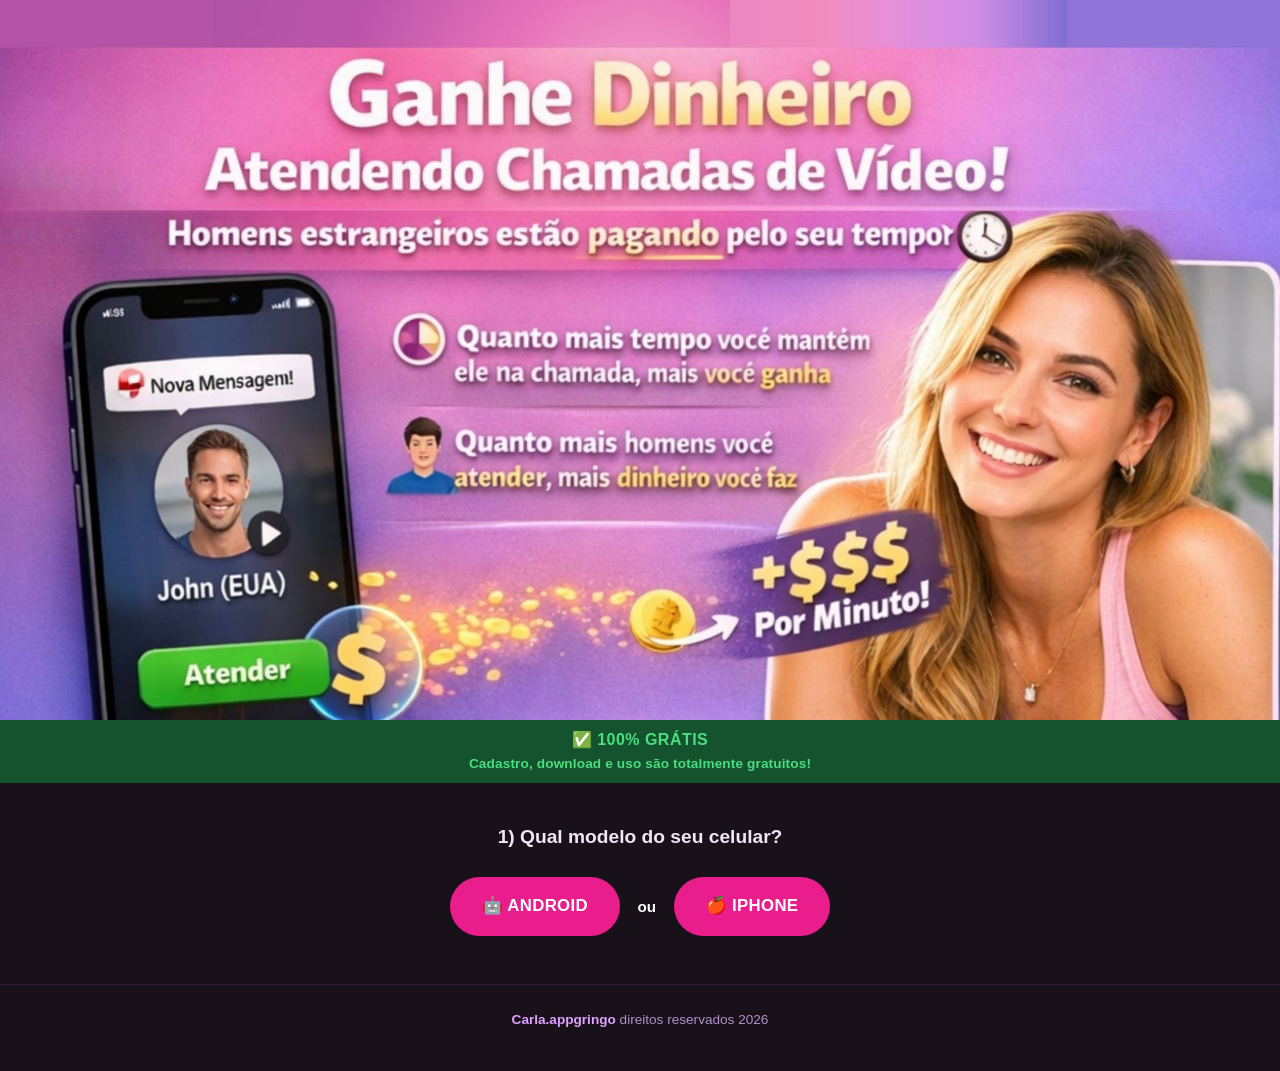
==== commit 5392bb72: "fix: remove subtitulo dos botoes e atualiza rodape para Carla.appgringo 2026" ====
--- a/index.html
+++ b/index.html
@@ -16,14 +16,11 @@
       min-height: 100dvh;
       line-height: 1.6;
     }
-
     .banner-topo { width: 100%; display: block; line-height: 0; }
     .banner-topo img { width: 100%; height: auto; display: block; object-fit: cover; }
-
     .faixa-gratis { background: rgb(20, 83, 45); padding: .65rem 1rem; text-align: center; }
     .faixa-gratis .linha1 { display: block; font-size: 1rem; font-weight: 900; color: #4ade80; letter-spacing: .03em; line-height: 1.3; }
     .faixa-gratis .linha2 { display: block; font-size: .85rem; font-weight: 700; color: #4ade80; letter-spacing: .01em; line-height: 1.4; margin-top: .15rem; }
-
     .escolha-celular {
       max-width: 700px;
       margin: 2.5rem auto 3rem;
@@ -36,13 +33,6 @@
       color: #f0e6f6;
       margin-bottom: 1.6rem;
       line-height: 1.5;
-    }
-    .escolha-celular .pergunta span {
-      display: block;
-      font-size: .9rem;
-      font-weight: 600;
-      color: #c4a8d8;
-      margin-top: .4rem;
     }
     .botoes-celular {
       display: flex;
@@ -77,15 +67,14 @@
       padding: 0 1.1rem;
       flex-shrink: 0;
     }
-
     .site-footer {
-      text-align: center; padding: 1.5rem 1rem 2.5rem;
-      font-size: .85rem; color: #b090c8;
+      text-align: center;
+      padding: 1.5rem 1rem 2.5rem;
+      font-size: .85rem;
+      color: #b090c8;
       border-top: 1px solid rgba(90, 40, 110, 0.4);
     }
     .site-footer strong { color: #e0a0ff; }
-    .footer-small { margin-top: .3rem; color: #8a6898; }
-
     @media (max-width: 480px) {
       .btn-celular { font-size: .95rem; padding: .9rem 1.4rem; min-width: 120px; }
       .escolha-celular { margin-top: 2rem; }
@@ -104,10 +93,7 @@
   </div>
 
   <section class="escolha-celular" aria-label="Escolha o modelo do seu celular">
-    <p class="pergunta">
-      1) Qual modelo do seu celular?
-      <span>Clique no botão do seu modelo para seguir o tutorial certo 👇</span>
-    </p>
+    <p class="pergunta">1) Qual modelo do seu celular?</p>
     <div class="botoes-celular">
       <a class="btn-celular" href="pagina2">🤖 ANDROID</a>
       <span class="ou-separador">ou</span>
@@ -116,8 +102,7 @@
   </section>
 
   <footer class="site-footer">
-    <p>Agência <strong>Carla.agenciayaar</strong> · Material de ajuda oficial</p>
-    <p class="footer-small">Dúvidas? Fale com a Carla no grupo da agência 💬</p>
+    <p><strong>Carla.appgringo</strong> direitos reservados 2026</p>
   </footer>
 
 </body>
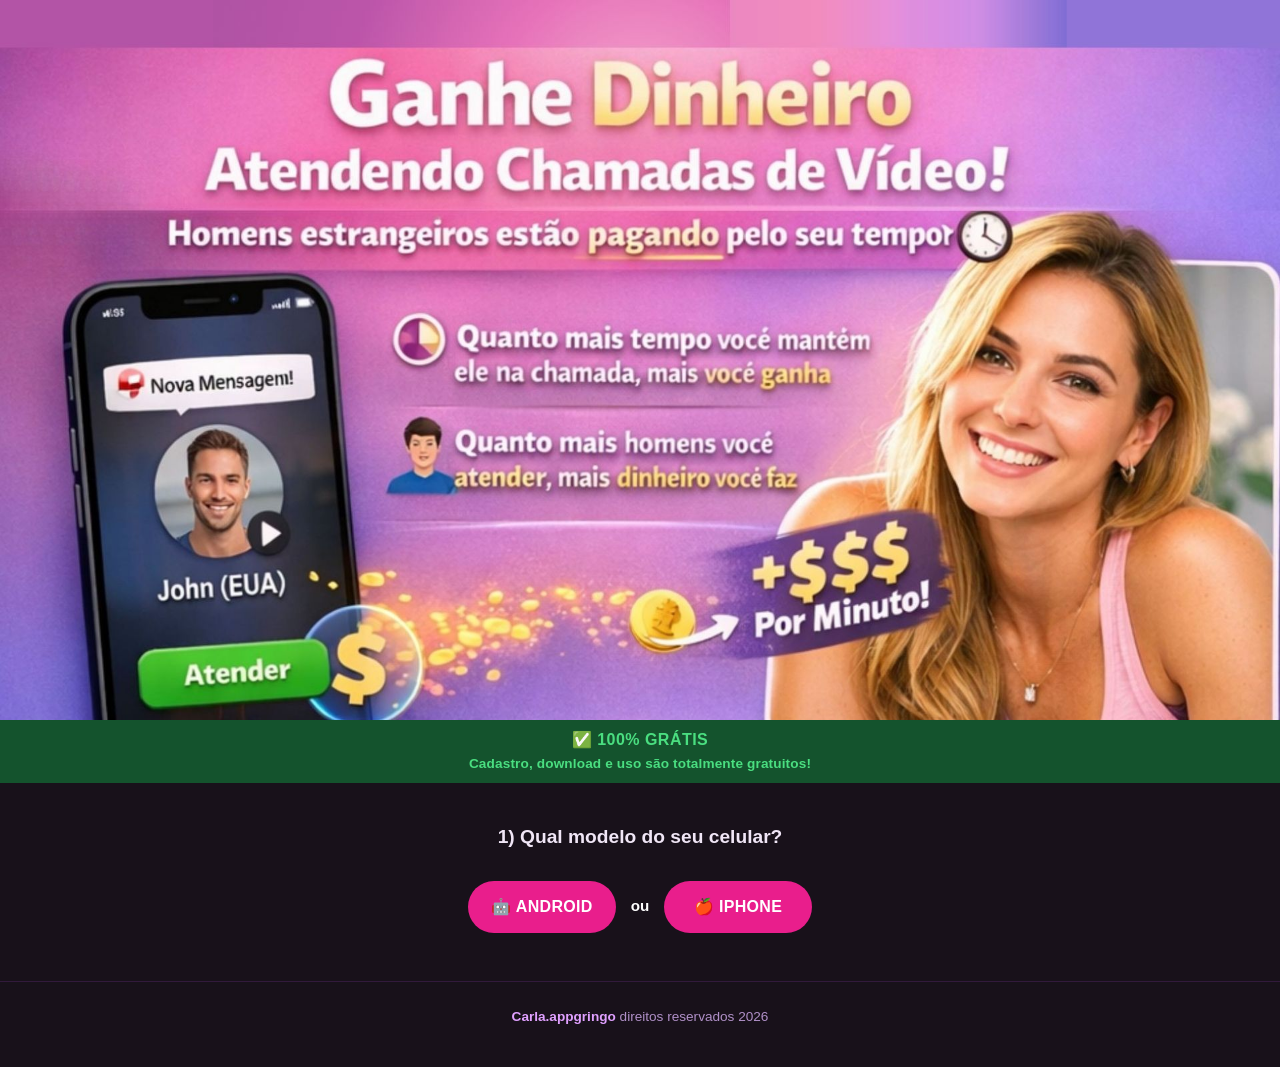
==== commit 129d1d98: "fix: alinha botoes Android e iPhone com mesmo tamanho e 'ou' centralizado" ====
--- a/index.html
+++ b/index.html
@@ -21,6 +21,7 @@
     .faixa-gratis { background: rgb(20, 83, 45); padding: .65rem 1rem; text-align: center; }
     .faixa-gratis .linha1 { display: block; font-size: 1rem; font-weight: 900; color: #4ade80; letter-spacing: .03em; line-height: 1.3; }
     .faixa-gratis .linha2 { display: block; font-size: .85rem; font-weight: 700; color: #4ade80; letter-spacing: .01em; line-height: 1.4; margin-top: .15rem; }
+
     .escolha-celular {
       max-width: 700px;
       margin: 2.5rem auto 3rem;
@@ -31,7 +32,7 @@
       font-size: 1.2rem;
       font-weight: 800;
       color: #f0e6f6;
-      margin-bottom: 1.6rem;
+      margin-bottom: 1.8rem;
       line-height: 1.5;
     }
     .botoes-celular {
@@ -41,32 +42,37 @@
       gap: 0;
     }
     .btn-celular {
-      display: inline-flex;
+      display: flex;
       align-items: center;
       justify-content: center;
-      gap: .45rem;
+      width: 148px;
+      height: 52px;
       background: #e91e8c;
       color: #fff;
       font-family: inherit;
-      font-size: 1.05rem;
+      font-size: 1rem;
       font-weight: 800;
-      padding: 1rem 2rem;
       border-radius: 999px;
       border: none;
       cursor: pointer;
       text-decoration: none;
       transition: background .18s, transform .12s;
-      min-width: 145px;
       letter-spacing: .02em;
+      white-space: nowrap;
     }
     .btn-celular:hover { background: #c2177a; transform: translateY(-2px); }
     .ou-separador {
+      display: flex;
+      align-items: center;
+      justify-content: center;
+      width: 48px;
+      height: 52px;
       font-size: .95rem;
       font-weight: 800;
       color: #fff;
-      padding: 0 1.1rem;
       flex-shrink: 0;
     }
+
     .site-footer {
       text-align: center;
       padding: 1.5rem 1rem 2.5rem;
@@ -75,9 +81,10 @@
       border-top: 1px solid rgba(90, 40, 110, 0.4);
     }
     .site-footer strong { color: #e0a0ff; }
-    @media (max-width: 480px) {
-      .btn-celular { font-size: .95rem; padding: .9rem 1.4rem; min-width: 120px; }
-      .escolha-celular { margin-top: 2rem; }
+
+    @media (max-width: 400px) {
+      .btn-celular { width: 130px; height: 48px; font-size: .9rem; }
+      .ou-separador { width: 36px; }
     }
   </style>
 </head>
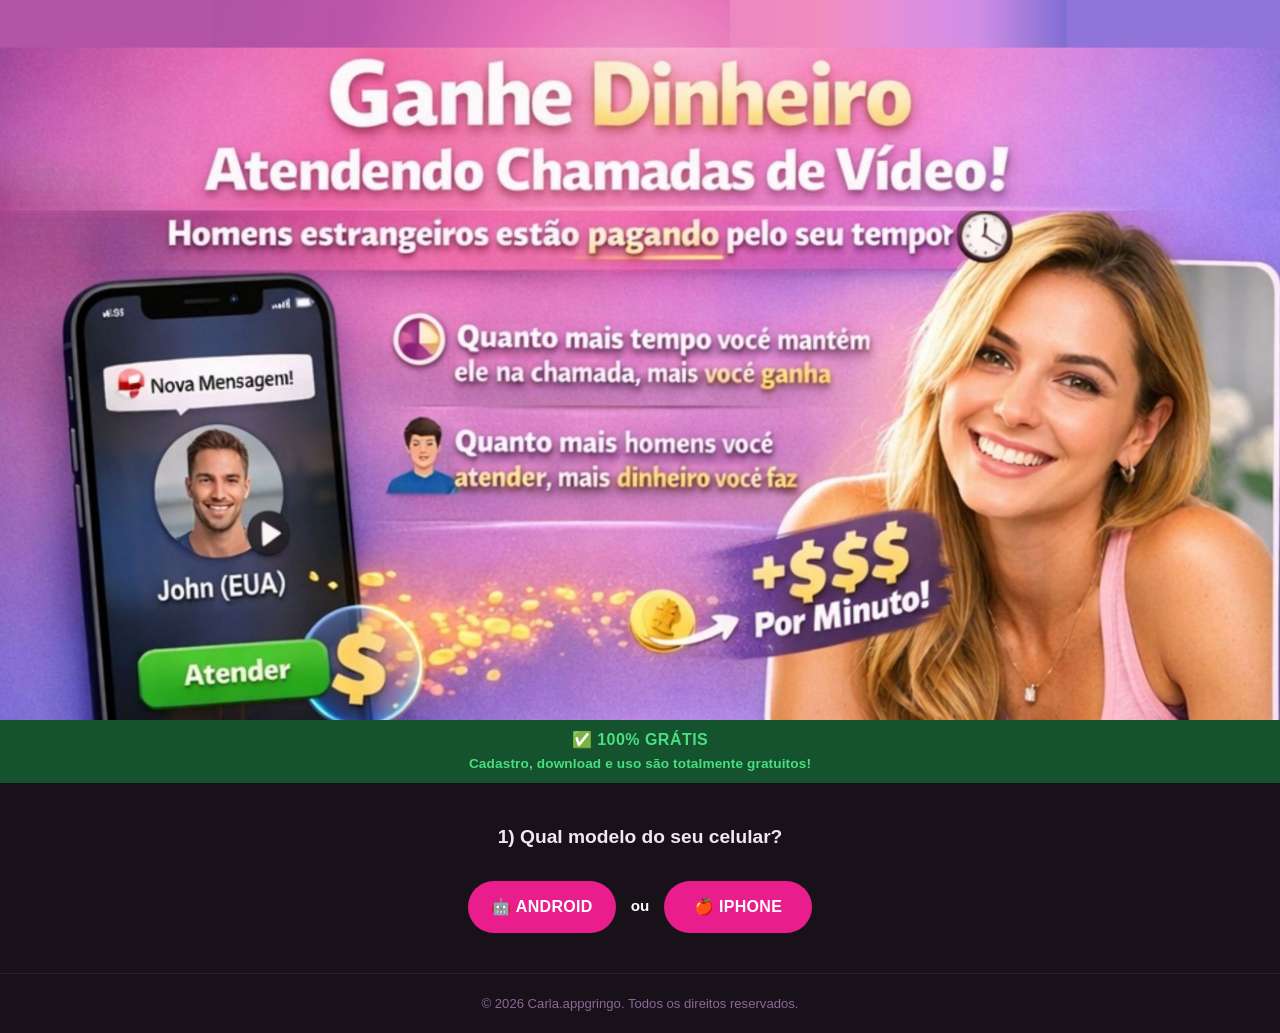
==== commit 6f68bdf5: "fix: atualiza rodape da pagina inicial" ====
--- a/index.html
+++ b/index.html
@@ -15,6 +15,8 @@
       color: #f0e6f6;
       min-height: 100dvh;
       line-height: 1.6;
+      display: flex;
+      flex-direction: column;
     }
     .banner-topo { width: 100%; display: block; line-height: 0; }
     .banner-topo img { width: 100%; height: auto; display: block; object-fit: cover; }
@@ -24,9 +26,10 @@
 
     .escolha-celular {
       max-width: 700px;
-      margin: 2.5rem auto 3rem;
+      margin: 2.5rem auto;
       padding: 0 1rem;
       text-align: center;
+      flex: 1;
     }
     .escolha-celular .pergunta {
       font-size: 1.2rem;
@@ -75,12 +78,12 @@
 
     .site-footer {
       text-align: center;
-      padding: 1.5rem 1rem 2.5rem;
-      font-size: .85rem;
-      color: #b090c8;
+      padding: 1.2rem 1rem;
+      font-size: .82rem;
+      color: #8a6898;
       border-top: 1px solid rgba(90, 40, 110, 0.4);
+      margin-top: auto;
     }
-    .site-footer strong { color: #e0a0ff; }
 
     @media (max-width: 400px) {
       .btn-celular { width: 130px; height: 48px; font-size: .9rem; }
@@ -109,7 +112,7 @@
   </section>
 
   <footer class="site-footer">
-    <p><strong>Carla.appgringo</strong> direitos reservados 2026</p>
+    <p>&copy; 2026 Carla.appgringo. Todos os direitos reservados.</p>
   </footer>
 
 </body>
